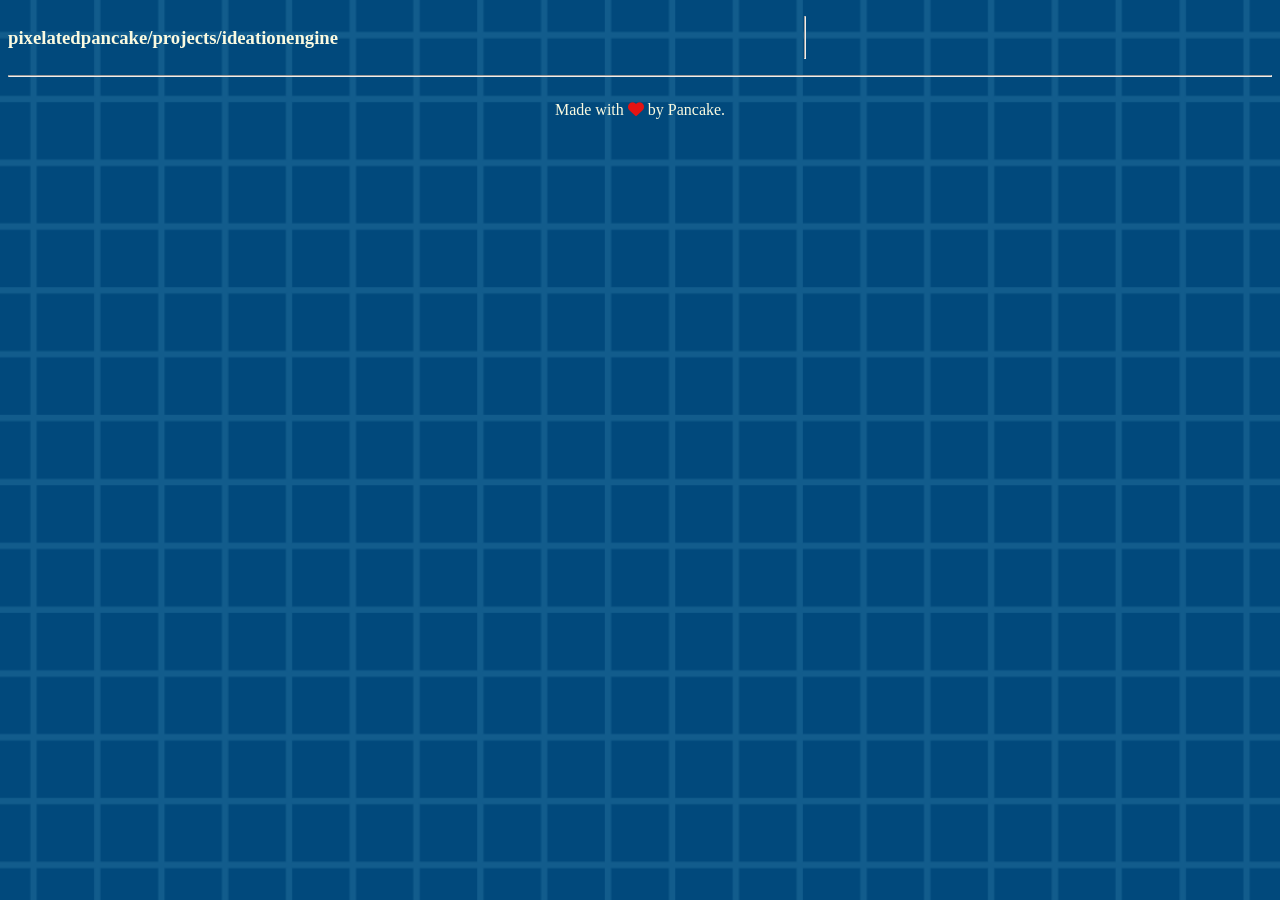
==== index.html @ 573fc36e "Made a basic index page" ====
<!DOCTYPE html>
<html lang="en">

    <head>

        <title>ProjectIdeas</title>

        <meta charset="UTF-8">
        <meta name="author" content="PixelatedPancake">
        <meta name="viewport" content="width=device-width, initial-scale=1.0">
        <meta name="description" content="Website to visit when you have no project ideas left">

        <link rel="stylesheet" href="index.css">
        <link rel="stylesheet" href="https://cdnjs.cloudflare.com/ajax/libs/font-awesome/6.7.2/css/all.min.css">

    </head>

    <body>

        <header>

            <div class="mainheader">
            <h3>pixelatedpancake/projects/ideationengine</h3>
            </div>
            <hr>


        </header>

        <body>

            <hr>

        </body>

        <footer>

            <p>Made with <i class="fa-solid fa-heart" style="color: rgb(229, 19, 19)"></i> by <a href="https://hackclub.enterprise.slack.com/team/U0BQTTC3L73" target="_blank" class="profilelink">Pancake.</a></p>

        </footer>

    </body>

</html>
---- index.css ----
body {

    background-image: url("pictures/Background.png");
    background-size: cover;
    background-position: center;
    background-repeat: no-repeat;
    background-attachment: fixed;

}

.mainheader {
    color: #fafae0;
    display: flex;
    justify-content: flex-end;
    align-items: center;
}

header {
    display: flex;
    justify-content: flex-end;
    align-items: middle;
}

footer{
    margin: 0px;
    color: #fafae0;
    display: flex;
    justify-content: center;
    align-items: center;
}

.profilelink {
    color: #fafae0;
    text-decoration: none;
}
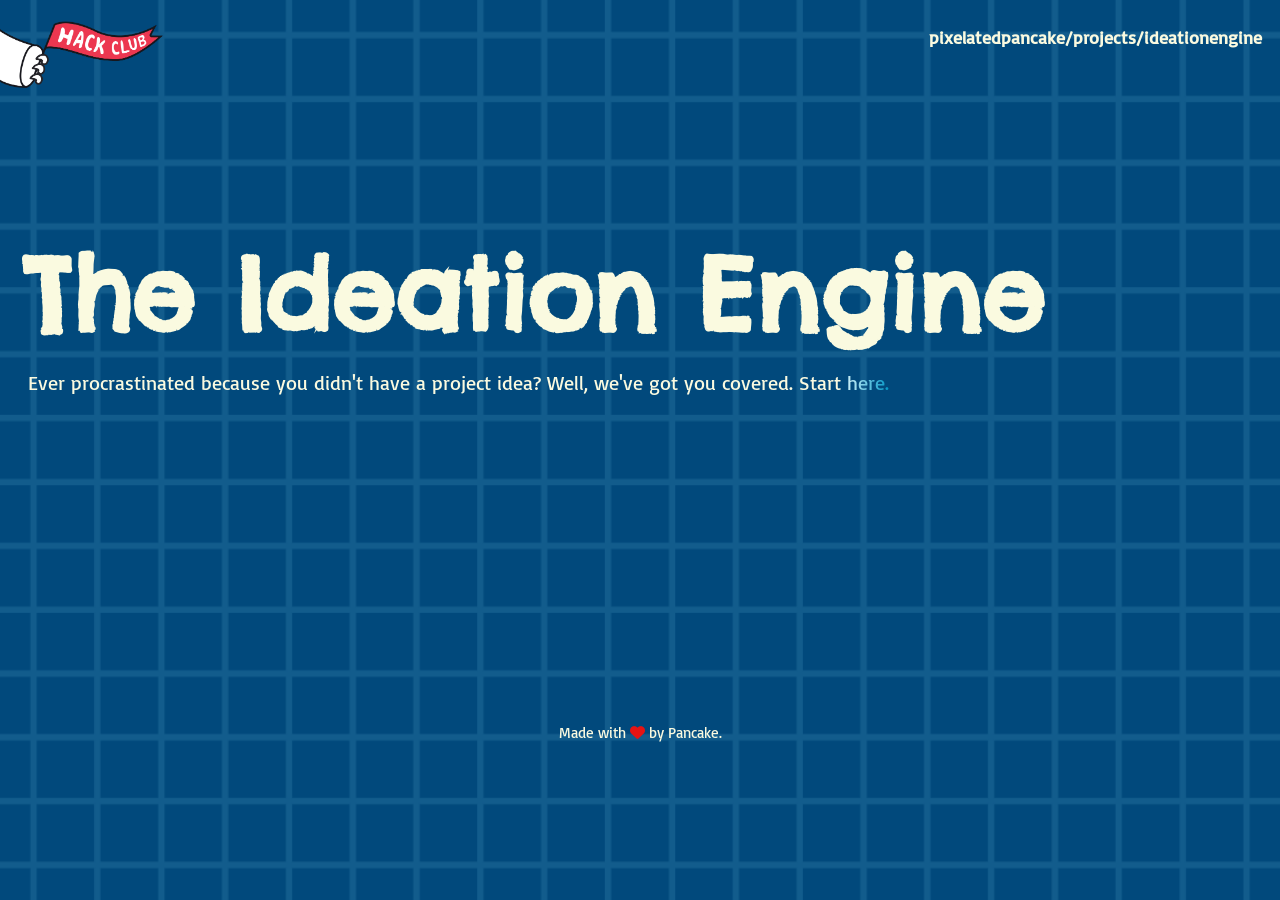
==== commit 6fa25ee5: "Finished Homepage" ====
--- a/index.html
+++ b/index.html
@@ -3,12 +3,16 @@
 
     <head>
 
-        <title>ProjectIdeas</title>
+        <title>IdeationEngine</title>
 
         <meta charset="UTF-8">
         <meta name="author" content="PixelatedPancake">
         <meta name="viewport" content="width=device-width, initial-scale=1.0">
         <meta name="description" content="Website to visit when you have no project ideas left">
+
+        <link rel="preconnect" href="https://fonts.googleapis.com">
+        <link rel="preconnect" href="https://fonts.gstatic.com" crossorigin>
+        <link href="https://fonts.googleapis.com/css2?family=Basic&family=Chelsea+Market&family=Fira+Sans:ital,wght@0,100;0,200;0,300;0,400;0,500;0,600;0,700;0,800;0,900;1,100;1,200;1,300;1,400;1,500;1,600;1,700;1,800;1,900&display=swap" rel="stylesheet">
 
         <link rel="stylesheet" href="index.css">
         <link rel="stylesheet" href="https://cdnjs.cloudflare.com/ajax/libs/font-awesome/6.7.2/css/all.min.css">
@@ -19,23 +23,47 @@
 
         <header>
 
-            <div class="mainheader">
-            <h3>pixelatedpancake/projects/ideationengine</h3>
+            <div class="orpheus">
+
+                <a href="https://hackclub.com/" target="_blank">
+
+                    <img src="pictures/flag-orpheus-left.png" class="orpheusflag">
+
+                </a>
+            
+                <div class="headheader">
+
+                    <a href="https://github.com/Pixelated-Pancake/Ideation-Engine" target="_blank" class="githublink">
+
+                        <h3>pixelatedpancake/projects/ideationengine</h3>
+
+                    </a>
+
+                </div>
+
             </div>
-            <hr>
-
 
         </header>
 
         <body>
 
-            <hr>
+            <div class="bodytext">
+
+                <h1>The Ideation Engine</h1>
+
+                <p class="paragraphtext">Ever procrastinated because you didn't have a project idea? Well, we've got you covered. Start <a href="generator.html" target="_self" class="pagechange">here.</a></p>
+
+            </div>
 
         </body>
 
         <footer>
 
-            <p>Made with <i class="fa-solid fa-heart" style="color: rgb(229, 19, 19)"></i> by <a href="https://hackclub.enterprise.slack.com/team/U0BQTTC3L73" target="_blank" class="profilelink">Pancake.</a></p>
+            <div class="footfooter">
+
+                <p>Made with <i class="fa-solid fa-heart" style="color: rgb(229, 19, 19)"></i> by <a href="https://hackclub.enterprise.slack.com/team/U0BQTTC3L73" target="_blank" class="profilelink">Pancake.</a></p>
+
+            </div>
 
         </footer>
 
--- a/index.css
+++ b/index.css
@@ -1,5 +1,3 @@
-
-
 body {
 
     background-image: url("pictures/Background.png");
@@ -10,28 +8,87 @@
 
 }
 
-.mainheader {
-    color: #fafae0;
+.footfooter{
+    min-height: 38vh;
     display: flex;
+    flex-direction: column;
     justify-content: flex-end;
     align-items: center;
-}
-
-header {
-    display: flex;
-    justify-content: flex-end;
-    align-items: middle;
-}
-
-footer{
-    margin: 0px;
     color: #fafae0;
-    display: flex;
-    justify-content: center;
-    align-items: center;
+    font-size: 15px;
+    text-align: right;
+    font-family: 'Basic';
 }
 
 .profilelink {
     color: #fafae0;
     text-decoration: none;
+    transition: color 0.3s ease;
+}
+
+.profilelink:hover {
+    color: #86ade7;
+}
+
+.orpheusflag {
+    display: flex;
+    max-width: 30%;
+    margin-left: -10px;
+    height: auto;
+    transition: transform 0.3s ease;
+    padding-left: 0px;
+}
+
+.orpheusflag:hover {
+    transform: scale(1.05);
+}
+
+.orpheus {
+    display: flex;
+    flex-direction: row;
+    align-items: flex-start;
+}
+
+.headheader {
+    display: flex;
+    flex-direction: row;
+    justify-content: flex-end;
+    align-items: flex-end;
+    color: #fafae0;
+    margin-right: 10px;
+    font-size: 15px;
+    text-align: right;
+    flex: 1;
+    font-family: 'Basic';
+}
+
+.githublink {
+    color: #fafae0;
+    text-decoration: none;
+}
+
+.bodytext {
+    color: #fafae0;
+    font-family: 'Basic';
+    margin-top: 130px;
+}
+
+.paragraphtext {
+    margin-left: 20px;
+    margin-top: -55px;
+    font-size: 20px;
+}
+
+h1 {
+    font-size: 100px;
+    font-family: 'Chelsea Market';
+    margin-left: 15px;
+}
+
+.pagechange {
+    text-decoration: none;
+    color: #fafae0;
+    background: linear-gradient(to right, #caf0f8, #0096c7);
+    -webkit-background-clip: text;
+    color: transparent;
 }
